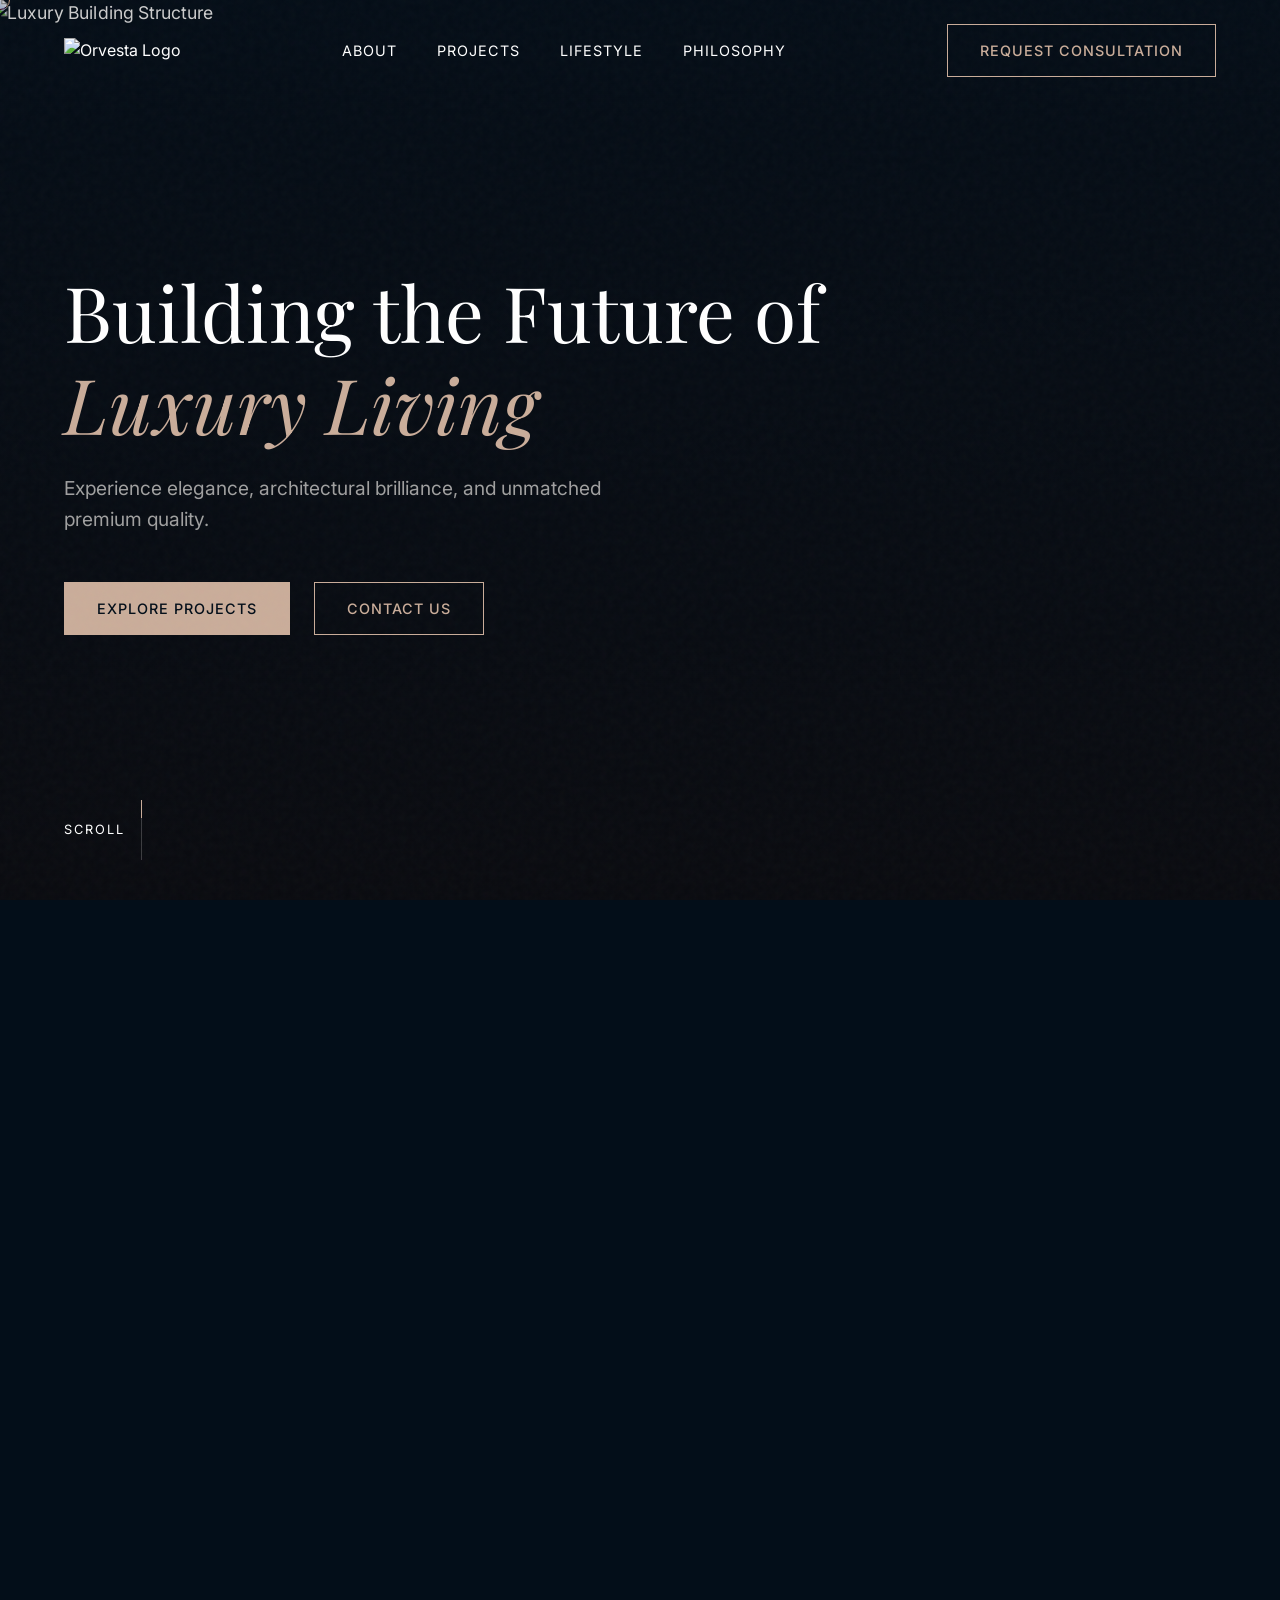
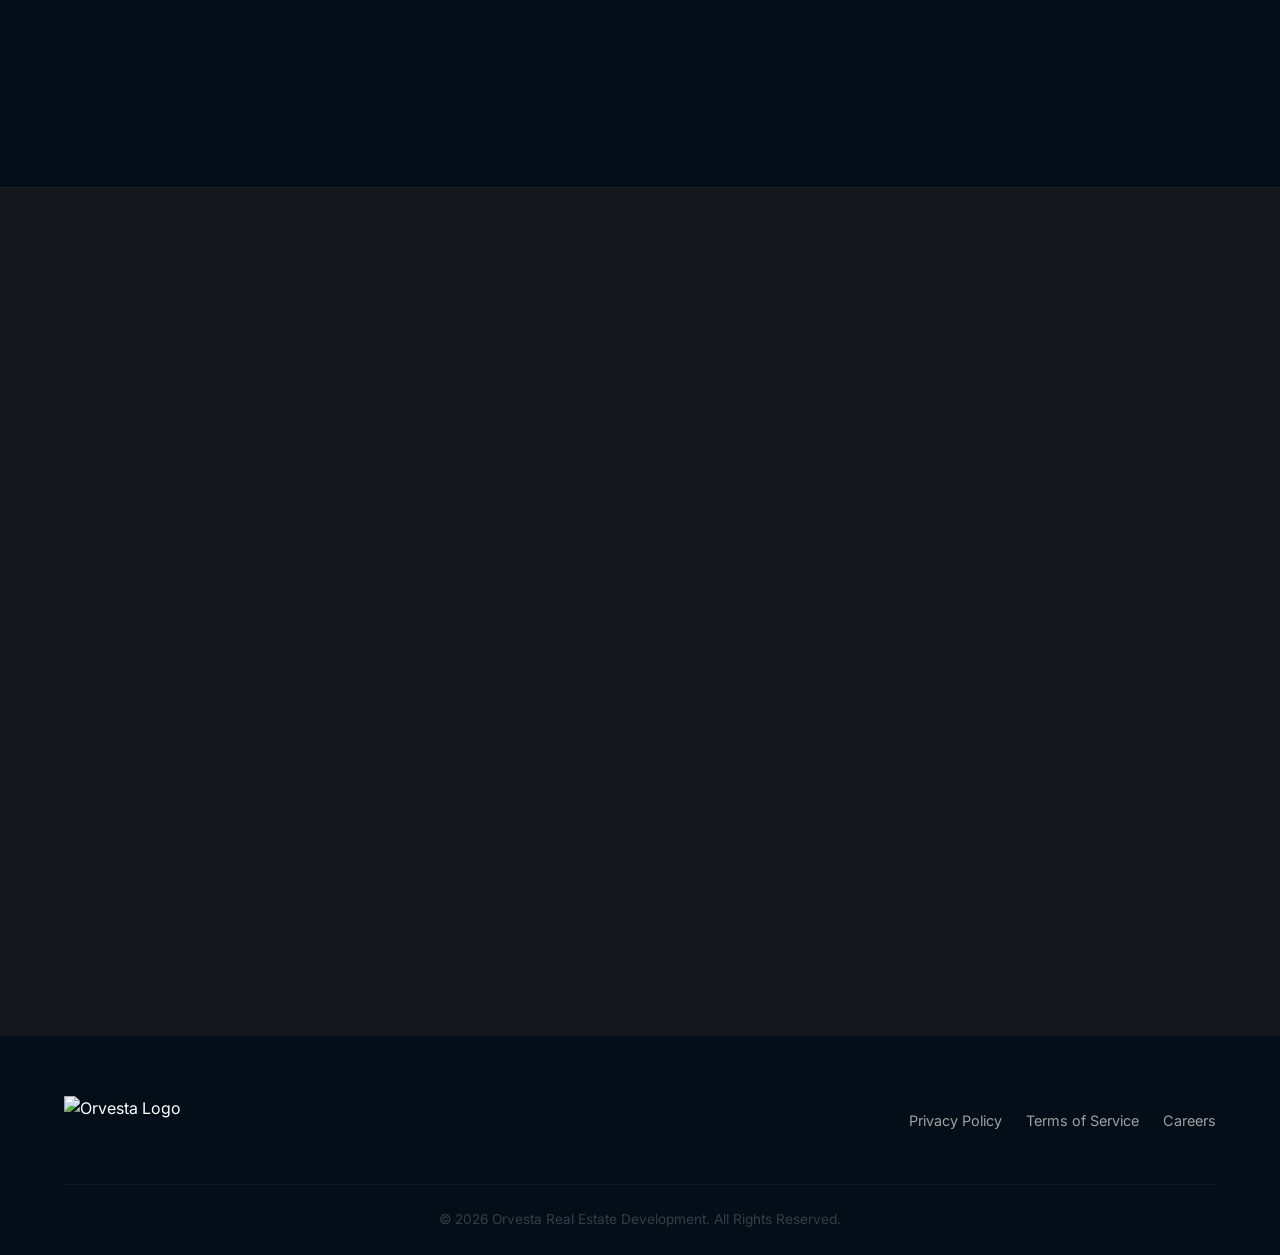
==== index.html @ 7f2d35cd "Update index.html" ====
<!doctype html>
<html lang="en">
  <head>
    <meta charset="UTF-8" />
    <meta name="viewport" content="width=device-width, initial-scale=1.0" />
    <title>Orvesta | Building the Future of Luxury Living</title>

    <!-- SEO Meta Tags -->
    <meta
      name="description"
      content="Orvesta is a premium real estate developer shaping the future of luxury living with architectural brilliance and elegant experiences."
    />

    <!-- Fonts -->
    <link rel="preconnect" href="https://fonts.googleapis.com" />
    <link rel="preconnect" href="https://fonts.gstatic.com" crossorigin />
    <link
      href="https://fonts.googleapis.com/css2?family=Inter:wght@300;400;500;600&family=Playfair+Display:ital,wght@0,400;0,600;0,700;1,400&display=swap"
      rel="stylesheet"
    />

    <!-- Styles -->
    <link rel="stylesheet" href="style.css" />
    <!-- Meta Pixel Code -->
    <script>
      !(function (f, b, e, v, n, t, s) {
        if (f.fbq) return;
        n = f.fbq = function () {
          n.callMethod
            ? n.callMethod.apply(n, arguments)
            : n.queue.push(arguments);
        };
        if (!f._fbq) f._fbq = n;
        n.push = n.loaded = !0;
        n.version = "2.0";
        n.queue = [];
        t = b.createElement(e);
        t.async = !0;
        t.src = v;
        s = b.getElementsByTagName(e)[0];
        s.parentNode.insertBefore(t, s);
      })(
        window,
        document,
        "script",
        "https://connect.facebook.net/en_US/fbevents.js",
      );

      fbq("init", "1561110049049858");
      fbq("track", "PageView");
    </script>

    <noscript>
      <img
        height="1"
        width="1"
        style="display: none"
        src="https://www.facebook.com/tr?id=61590304732752&ev=PageView&noscript=1"
      />
    </noscript>
    <!-- End Meta Pixel Code -->
  </head>
  <body>
    <!-- Ambient Noise Overlay -->
    <div class="noise-overlay"></div>

    <!-- Custom Cursor -->
    <div class="custom-cursor"></div>

    <!-- Navigation -->
    <nav class="navbar">
      <div class="nav-container">
        <a href="#" class="brand-logo">
          <img src="Logo/PNG%27s/PNG%27S/Full/BIEG.png" alt="Orvesta Logo" />
        </a>
        <div class="nav-links">
          <a href="#about" class="nav-link">About</a>
          <a href="#projects" class="nav-link">Projects</a>
          <a href="#lifestyle" class="nav-link">Lifestyle</a>
          <a href="#philosophy" class="nav-link">Philosophy</a>
        </div>
        <a href="#contact" class="btn btn-outline nav-cta desktop-only"
          >Request Consultation</a
        >
        <button class="mobile-menu-toggle" aria-label="Toggle Menu">
          <span></span>
          <span></span>
          <span></span>
        </button>
      </div>
    </nav>

    <!-- Hero Section -->
    <header id="hero" class="hero-section">
      <div class="hero-background">
        <img
          src="Building_imagery/Asset1.png"
          alt="Luxury Building Structure"
          class="hero-img"
        />
        <div class="hero-overlay"></div>
      </div>

      <div class="hero-content">
        <div class="hero-text-wrapper reveal-hero">
          <h1 class="hero-title">
            Building the Future of <br />
            <span>Luxury Living</span>
          </h1>
          <p class="hero-subtitle">
            Experience elegance, architectural brilliance, and unmatched premium
            quality.
          </p>
          <div class="hero-actions">
            <a href="#projects" class="btn btn-primary">Explore Projects</a>
            <a href="#contact" class="btn btn-outline">Contact Us</a>
          </div>
        </div>
      </div>
      <div class="scroll-indicator">
        <span>Scroll</span>
        <div class="scroll-line"></div>
      </div>
    </header>

    <!-- About Section -->
    <section id="about" class="about-section section-padding">
      <div class="container">
        <div class="about-grid">
          <div class="about-image-wrapper reveal-up">
            <img
              src="Characters/freepik__a-sideprofile-shot-of-a-woman-wearing-a-navy-blue-__895.png"
              alt="Orvesta Lifestyle"
              class="about-img main-img"
              loading="lazy"
            />
            <img
              src="orvesta%20inks/05d1159c22f7d28c7045c59aae3f6c34.jpg"
              alt="Texture Accent"
              class="about-img accent-img parallax-element"
              data-speed="0.05"
              loading="lazy"
            />
          </div>
          <div class="about-text reveal-up" style="transition-delay: 0.2s">
            <h4 class="section-kicker">Our Vision</h4>
            <h2 class="section-title">Redefining the Skyline with Purpose</h2>
            <p class="section-body">
              At Orvesta, our mission is to create more than just buildings; we
              craft immersive living experiences. Every development is a
              testament to our legacy in luxury real estate, merging
              architectural excellence with visionary design.
            </p>
            <p class="section-body">
              We believe in elegance that endures, creating spaces that inspire
              and elevate the everyday into the extraordinary.
            </p>
            <a href="#philosophy" class="link-arrow"
              >Discover Our Philosophy <span>&#8594;</span></a
            >
          </div>
        </div>
      </div>
    </section>

    <!-- Projects Showcase Section -->
    <section id="projects" class="projects-section section-padding">
      <div class="container">
        <div class="section-header reveal-up">
          <h4 class="section-kicker">Portfolio</h4>
          <h2 class="section-title">Signature Developments</h2>

          <!-- Filters -->
          <div class="project-filters" id="project-filters">
            <button class="filter-btn active" data-filter="all">All</button>
            <button class="filter-btn" data-filter="residential">
              Residential
            </button>
            <button class="filter-btn" data-filter="commercial">
              Commercial
            </button>
            <button class="filter-btn" data-filter="luxury">
              Luxury Villas
            </button>
          </div>
        </div>

        <div class="projects-grid" id="projects-grid">
          <!-- Project 1 -->
          <div class="project-card reveal-up" data-category="residential">
            <div class="project-img-wrapper">
              <img
                src="Building_imagery/e.jpeg"
                alt="Orvesta Residences"
                loading="lazy" style="  object-fit: contain;"
              />
              <div class="project-overlay">
                <span class="view-details">View Details</span>
              </div>
            </div>
            <div class="project-info">
              <h3 class="project-name">R237</h3>
              <p class="project-location">2nd District</p>
            </div>
          </div>

          <!-- Project 2 -->
          <div
            class="project-card reveal-up"
            data-category="luxury"
            style="transition-delay: 0.1s"
          >
            <div class="project-img-wrapper">
              <img
                src="Building_imagery/minimalist-architectural-building-details.jpg"
                alt="Aura Estates"
                loading="lazy"
              />
              <div class="project-overlay">
                <span class="view-details">View Details</span>
              </div>
            </div>
            <div class="project-info">
              <h3 class="project-name">Aura Estates</h3>
              <p class="project-location">Palm View, North Island</p>
            </div>
          </div>

          <!-- Project 3 -->
          <div
            class="project-card reveal-up"
            data-category="commercial"
            style="transition-delay: 0.2s"
          >
            <div class="project-img-wrapper">
              <img
                src="Building_imagery/abstract-background-architecture-lines-modern-architecture-detail.jpg"
                alt="Orion Business Hub"
                loading="lazy"
              />
              <div class="project-overlay">
                <span class="view-details">View Details</span>
              </div>
            </div>
            <div class="project-info">
              <h3 class="project-name">Orion Business Hub</h3>
              <p class="project-location">Financial Center</p>
            </div>
          </div>

          <!-- Project 4 -->
          <div
            class="project-card reveal-up"
            data-category="residential"
            style="transition-delay: 0.3s"
          >
            <div class="project-img-wrapper">
              <img
                src="photo ai/freepik__modern-apartment-side-entrance-corridor-3-meters-w__49891.png"
                alt="Elysium Residences"
                loading="lazy"
              />
              <div class="project-overlay">
                <span class="view-details">View Details</span>
              </div>
            </div>
            <div class="project-info">
              <h3 class="project-name">Elysium Residences</h3>
              <p class="project-location">Marina Bay</p>
            </div>
          </div>
        </div>
      </div>
    </section>

    <!-- Lifestyle Section -->
    <section id="lifestyle" class="lifestyle-section">
      <div
        class="lifestyle-parallax-bg"
        style="
          background-image: url(&quot;Characters/freepik__candid-i-with-natural-textures-and-highly-realisti__892.png&quot;);
        "
      >
        <div class="lifestyle-overlay"></div>
      </div>
      <div class="lifestyle-content container text-center reveal-up">
        <h2 class="lifestyle-quote">
          "Life at Orvesta is not just living — <br class="desktop-br" />
          it’s experiencing elegance."
        </h2>
      </div>
    </section>

    <!-- Architecture Philosophy Section -->
    <section id="philosophy" class="philosophy-section section-padding">
      <div class="container">
        <div class="philosophy-grid">
          <div class="philosophy-text reveal-up">
            <h4 class="section-kicker">Architecture</h4>
            <h2 class="section-title">Minimalism Meets Grandeur</h2>
            <p class="section-body">
              Our architectural approach removes the unnecessary, allowing the
              pure beauty of materials, space, and light to take precedence. We
              design for the future while remaining grounded in timeless
              aesthetic principles.
            </p>
            <div class="animated-line"></div>
          </div>
          <div
            class="philosophy-visual reveal-up"
            style="transition-delay: 0.2s"
          >
            <img
              src="orvesta%20inks/freepik__remove-all-text-from-the-book-cover-keeping-cover-__19636.png"
              alt="Abstract Architecture Element"
              class="abstract-texture"
              loading="lazy"
            />
            <img
              src="Building_imagery/d35ee0b6-8bc6-4fe1-9c59-b0a3261ef371.jpg"
              alt="Detail"
              class="detail-img parallax-element"
              data-speed="0.1"
              loading="lazy"
            />
          </div>
        </div>
      </div>
    </section>

    <!-- Contact Section -->
    <section id="contact" class="contact-section section-padding">
      <div class="container contact-container">
        <div class="contact-info reveal-up">
          <h2 class="section-title">Request a Private Consultation</h2>
          <p class="section-body">
            Connect with our dedicated advisors to explore available properties
            and investment opportunities.
          </p>
          <div class="contact-details">
            <p><strong>Email:</strong> Orvesta@orvesta.com</p>
            <p><strong>Phone:</strong> +20 (000) ORVESTA</p>
            <p><strong>Headquarters:</strong>El-Sherouck City , 2nd District</p>
          </div>
        </div>

        <div
          class="contact-form-wrapper reveal-up"
          style="transition-delay: 0.2s"
        >
          <form id="consultation-form" class="luxury-form">
            <div class="form-group">
              <label for="name">Full Name</label>
              <input
                type="text"
                id="name"
                name="name"
                required
                placeholder="Orvesta Client"
              />
            </div>
            <div class="form-group">
              <label for="email">Email Address</label>
              <input
                type="email"
                id="email"
                name="email"
                required
                placeholder="orvesta@orvesta.com"
              />
            </div>
            <div class="form-group">
              <label for="phone">Phone Number</label>
              <input
                type="tel"
                id="phone"
                name="phone"
                placeholder="+20 (000) ORVESTA"
              />
            </div>
            <div class="form-group">
              <label for="message">Your Message</label>
              <textarea
                id="message"
                name="message"
                rows="4"
                required
                placeholder="I am interested in exploring properties..."
              ></textarea>
            </div>
            <button
              type="submit"
              class="btn btn-primary btn-full"
              id="submit-btn"
            >
              <span class="btn-text">Submit Request</span>
              <span class="btn-loader" style="display: none">Sending...</span>
            </button>
            <div id="form-status" class="form-status"></div>
          </form>
        </div>
      </div>
    </section>

    <!-- Footer -->
    <footer class="footer">
      <div class="container">
        <div class="footer-top">
          <img
            src="Logo/PNG's/PNG'S/word mark/bieg.png"
            alt="Orvesta Logo"
            class="footer-logo"
          />
          <div class="footer-links">
            <a href="#">Privacy Policy</a>
            <a href="#">Terms of Service</a>
            <a href="#">Careers</a>
          </div>
        </div>
        <div class="footer-bottom">
          <p>
            &copy; 2026 Orvesta Real Estate Development. All Rights Reserved.
          </p>
        </div>
      </div>
    </footer>

    <!-- Scripts -->
    <script type="module" src="js/main.js"></script>
    <script>
      document
        .getElementById("consultation-form")
        .addEventListener("submit", function () {
          fbq("track", "Lead");
        });
    </script>
  </body>
</html>
---- style.css ----
/* CSS Variables - Design System */
:root {
  --color-bg: #030e19;
  --color-gold: #caad9a;
  --color-white: #FFFFFF;
  --color-gray: #A0A0A0;
  --color-dark-gray: #16161D;

  --font-heading: 'Playfair Display', serif;
  --font-body: 'Inter', sans-serif;

  --transition-smooth: all 0.6s cubic-bezier(0.16, 1, 0.3, 1);
  --transition-fast: all 0.3s ease;
}

/* Base Styles */
* {
  margin: 0;
  padding: 0;
  box-sizing: border-box;
}

html {
  scroll-behavior: smooth;
}

body {
  background-color: var(--color-bg);
  color: var(--color-white);
  font-family: var(--font-body);
  line-height: 1.6;
  overflow-x: hidden;
  cursor: none;
  /* For custom cursor */
}

/* Custom Cursor */
.custom-cursor {
  position: fixed;
  top: 0;
  left: 0;
  width: 20px;
  height: 20px;
  border: 1px solid var(--color-gold);
  border-radius: 50%;
  transform: translate(-50%, -50%);
  pointer-events: none;
  z-index: 9999;
  transition: width 0.3s, height 0.3s, background-color 0.3s;
  mix-blend-mode: difference;
}

.custom-cursor.hover {
  width: 50px;
  height: 50px;
  background-color: rgba(200, 164, 93, 0.2);
}

/* Noise Overlay */
.noise-overlay {
  position: fixed;
  top: 0;
  left: 0;
  width: 100vw;
  height: 100vh;
  pointer-events: none;
  z-index: 9998;
  opacity: 0.03;
  background-image: url("data:image/svg+xml,%3Csvg viewBox='0 0 200 200' xmlns='http://www.w3.org/2000/svg'%3E%3Cfilter id='noiseFilter'%3E%3CfeTurbulence type='fractalNoise' baseFrequency='0.65' numOctaves='3' stitchTiles='stitch'/%3E%3C/filter%3E%3Crect width='100%25' height='100%25' filter='url(%23noiseFilter)'/%3E%3C/svg%3E");
}

/* Typography */
h1,
h2,
h3,
h4 {
  font-family: var(--font-heading);
  font-weight: 400;
  line-height: 1.2;
}

a {
  text-decoration: none;
  color: inherit;
}

.container {
  max-width: 1400px;
  margin: 0 auto;
  padding: 0 5%;
}

.section-padding {
  padding: 120px 0;
}

.text-center {
  text-align: center;
}

/* Buttons */
.btn {
  display: inline-block;
  padding: 14px 32px;
  font-family: var(--font-body);
  font-size: 0.9rem;
  font-weight: 500;
  letter-spacing: 1px;
  text-transform: uppercase;
  transition: var(--transition-fast);
  cursor: none;
  /* handeled by custom cursor */
  border: 1px solid transparent;
}

.btn-primary {
  background-color: var(--color-gold);
  color: var(--color-bg);
}

.btn-primary:hover {
  background-color: #d8b46d;
  box-shadow: 0 0 20px rgba(200, 164, 93, 0.3);
}

.btn-outline {
  border-color: var(--color-gold);
  color: var(--color-gold);
  background-color: transparent;
}

.btn-outline:hover {
  background-color: var(--color-gold);
  color: var(--color-bg);
}

/* Navigation */
.navbar {
  position: fixed;
  top: 0;
  left: 0;
  width: 100%;
  padding: 24px 0;
  z-index: 1000;
  transition: var(--transition-fast);
}

.mobile-menu-toggle {
  display: none;
}

.navbar.scrolled {
  background-color: rgba(11, 11, 15, 0.9);
  backdrop-filter: blur(10px);
  padding: 16px 0;
  border-bottom: 1px solid rgba(255, 255, 255, 0.05);
}

.nav-container {
  display: flex;
  justify-content: space-between;
  align-items: center;
  max-width: 1600px;
  margin: 0 auto;
  padding: 0 5%;
}

.brand-logo img {
  height: 56px;
  width: auto;
}

.nav-links {
  display: flex;
  gap: 40px;
}

.nav-link {
  font-family: var(--font-body);
  font-size: 0.9rem;
  letter-spacing: 1px;
  text-transform: uppercase;
  position: relative;
  transition: color 0.3s;
}

.nav-link::after {
  content: '';
  position: absolute;
  bottom: -4px;
  left: 0;
  width: 0;
  height: 1px;
  background-color: var(--color-gold);
  transition: width 0.3s;
}

.nav-link:hover {
  color: var(--color-gold);
}

.nav-link:hover::after {
  width: 100%;
}

/* Hero Section */
.hero-section {
  position: relative;
  height: 100vh;
  min-height: 700px;
  display: flex;
  align-items: center;
  overflow: hidden;
}

.hero-background {
  position: absolute;
  top: 0;
  left: 0;
  width: 100%;
  height: 100%;
  z-index: 1;
}

.hero-img {
  width: 100%;
  height: 100%;
  object-fit: cover;
  transform: scale(1.1);
  animation: zoomBg 20s infinite alternate linear;
}

@keyframes zoomBg {
  0% {
    transform: scale(1);
  }

  100% {
    transform: scale(1.1);
  }
}

.hero-overlay {
  position: absolute;
  top: 0;
  left: 0;
  width: 100%;
  height: 100%;
  background: linear-gradient(180deg, rgba(11, 11, 15, 0.2) 0%, rgba(11, 11, 15, 0.9) 100%);
}

.hero-content {
  position: relative;
  z-index: 2;
  width: 100%;
  padding: 0 5%;
  max-width: 1600px;
  margin: 0 auto;
}

.hero-wordmark {
  height: 40px;
  margin-bottom: 24px;
  opacity: 0.8;
}

.hero-title {
  font-size: clamp(3rem, 6vw, 6rem);
  margin-bottom: 24px;
}

.hero-title span {
  color: var(--color-gold);
  font-style: italic;
}

.hero-subtitle {
  font-size: 1.2rem;
  color: var(--color-gray);
  max-width: 600px;
  margin-bottom: 48px;
}

.hero-actions {
  display: flex;
  gap: 24px;
}

.scroll-indicator {
  position: absolute;
  bottom: 40px;
  left: 5%;
  z-index: 2;
  display: flex;
  align-items: center;
  gap: 16px;
  font-size: 0.8rem;
  letter-spacing: 2px;
  text-transform: uppercase;
}

.scroll-line {
  width: 1px;
  height: 60px;
  background-color: rgba(255, 255, 255, 0.2);
  position: relative;
  overflow: hidden;
}

.scroll-line::after {
  content: '';
  position: absolute;
  top: 0;
  left: 0;
  width: 100%;
  height: 30%;
  background-color: var(--color-gold);
  animation: scrollAnim 2s infinite ease-in-out;
}

@keyframes scrollAnim {
  0% {
    transform: translateY(-100%);
  }

  100% {
    transform: translateY(300%);
  }
}

/* Animations & Reveals */
.reveal-up {
  opacity: 0;
  transform: translateY(40px);
  transition: opacity 1s cubic-bezier(0.16, 1, 0.3, 1), transform 1s cubic-bezier(0.16, 1, 0.3, 1);
}

.reveal-up.active {
  opacity: 1;
  transform: translateY(0);
}

.reveal-hero {
  animation: fadeUpIn 1.5s cubic-bezier(0.16, 1, 0.3, 1) forwards;
}

@keyframes fadeUpIn {
  from {
    opacity: 0;
    transform: translateY(40px);
  }

  to {
    opacity: 1;
    transform: translateY(0);
  }
}

/* Typography Details */
.section-kicker {
  font-family: var(--font-body);
  color: var(--color-gold);
  text-transform: uppercase;
  letter-spacing: 2px;
  font-size: 0.9rem;
  margin-bottom: 16px;
}

.section-title {
  font-size: clamp(2.5rem, 4vw, 3.5rem);
  margin-bottom: 32px;
}

.section-body {
  color: var(--color-gray);
  font-size: 1.1rem;
  margin-bottom: 24px;
  max-width: 600px;
}

/* About Section */
.about-grid {
  display: grid;
  grid-template-columns: 1fr 1fr;
  gap: 80px;
  align-items: center;
}

.about-image-wrapper {
  position: relative;
  height: 700px;
}

.about-img {
  position: absolute;
  object-fit: cover;
}

.main-img {
  width: 80%;
  height: 90%;
  bottom: 0;
  left: 0;
  z-index: 2;
  filter: grayscale(20%);
}

.accent-img {
  width: 50%;
  height: 60%;
  top: 0;
  right: 0;
  z-index: 1;
  opacity: 0.4;
  mix-blend-mode: screen;
}

.link-arrow {
  display: inline-flex;
  align-items: center;
  gap: 8px;
  color: var(--color-gold);
  font-family: var(--font-heading);
  font-size: 1.2rem;
  font-style: italic;
  margin-top: 24px;
  transition: gap 0.3s;
}

.link-arrow:hover {
  gap: 16px;
}

/* Projects Section */
.section-header {
  margin-bottom: 60px;
  display: flex;
  flex-direction: column;
  align-items: flex-start;
}

.project-filters {
  display: flex;
  gap: 16px;
  margin-top: 24px;
}

.filter-btn {
  background: transparent;
  border: 1px solid rgba(255, 255, 255, 0.1);
  color: var(--color-gray);
  padding: 8px 24px;
  font-family: var(--font-body);
  font-size: 0.9rem;
  border-radius: 30px;
  cursor: none;
  transition: var(--transition-fast);
}

.filter-btn:hover,
.filter-btn.active {
  border-color: var(--color-gold);
  color: var(--color-white);
  background: rgba(200, 164, 93, 0.1);
}

.projects-grid {
  display: grid;
  grid-template-columns: repeat(auto-fill, minmax(350px, 1fr));
  gap: 40px;
}

.project-card {
  group: project;
  cursor: none;
  transition: var(--transition-smooth);
}

.project-img-wrapper {
  position: relative;
  overflow: hidden;
  aspect-ratio: 4/5;
  margin-bottom: 24px;
}

.project-img-wrapper img {
  width: 100%;
  height: 100%;
  object-fit: cover;
  transition: transform 0.8s cubic-bezier(0.16, 1, 0.3, 1);
}

.project-overlay {
  position: absolute;
  top: 0;
  left: 0;
  width: 100%;
  height: 100%;
  background: rgba(11, 11, 15, 0.4);
  display: flex;
  align-items: center;
  justify-content: center;
  opacity: 0;
  transition: var(--transition-smooth);
}

.view-details {
  color: var(--color-white);
  font-family: var(--font-heading);
  font-style: italic;
  font-size: 1.5rem;
  transform: translateY(20px);
  transition: var(--transition-smooth);
}

.project-card:hover .project-img-wrapper img {
  transform: scale(1.05);
}

.project-card:hover .project-overlay {
  opacity: 1;
}

.project-card:hover .view-details {
  transform: translateY(0);
}

.project-name {
  font-size: 1.5rem;
  margin-bottom: 8px;
}

.project-location {
  color: var(--color-gray);
  font-size: 0.9rem;
  letter-spacing: 1px;
  text-transform: uppercase;
}

/* Lifestyle Section */
.lifestyle-section {
  position: relative;
  height: 80vh;
  display: flex;
  align-items: center;
  justify-content: center;
  overflow: hidden;
}

.lifestyle-parallax-bg {
  position: absolute;
  top: -20%;
  left: 0;
  width: 100%;
  height: 140%;
  background-size: cover;
  background-position: center;
  background-attachment: fixed;
  z-index: 1;
}

.lifestyle-overlay {
  position: absolute;
  top: 0;
  left: 0;
  width: 100%;
  height: 100%;
  background: rgba(11, 11, 15, 0.6);
}

.lifestyle-content {
  position: relative;
  z-index: 2;
}

.lifestyle-quote {
  font-size: clamp(2rem, 5vw, 4rem);
  font-style: italic;
  max-width: 900px;
  margin: 0 auto;
  line-height: 1.3;
}

/* Philosophy Section */
.philosophy-grid {
  display: grid;
  grid-template-columns: 1fr 1fr;
  gap: 80px;
  align-items: center;
}

.animated-line {
  height: 1px;
  background-color: var(--color-gold);
  width: 0;
  margin-top: 40px;
  transition: width 1s cubic-bezier(0.16, 1, 0.3, 1);
}

.philosophy-text.active .animated-line {
  width: 100%;
}

.philosophy-visual {
  position: relative;
  height: 600px;
}

.abstract-texture {
  position: absolute;
  top: 0;
  left: 0;
  width: 100%;
  height: 100%;
  object-fit: contain;
  opacity: 0.1;
  mix-blend-mode: color-dodge;
}

.detail-img {
  position: absolute;
  top: 10%;
  right: 10%;
  width: 70%;
  height: 80%;
  object-fit: cover;
  border: 1px solid rgba(200, 164, 93, 0.3);
}

/* Contact Section */
.contact-section {
  background-color: var(--color-dark-gray);
  border-top: 1px solid rgba(255, 255, 255, 0.05);
}

.contact-container {
  display: grid;
  grid-template-columns: 1fr 1fr;
  gap: 80px;
}

.contact-details {
  margin-top: 40px;
  display: flex;
  flex-direction: column;
  gap: 16px;
}

.contact-details p {
  color: var(--color-gray);
}

.contact-details strong {
  color: var(--color-white);
  font-weight: normal;
  display: inline-block;
  width: 120px;
}

.luxury-form {
  background: var(--color-bg);
  padding: 40px;
  border: 1px solid rgba(255, 255, 255, 0.05);
}

.form-group {
  margin-bottom: 24px;
}

.form-group label {
  display: block;
  font-size: 0.85rem;
  text-transform: uppercase;
  letter-spacing: 1px;
  margin-bottom: 8px;
  color: var(--color-gray);
}

.form-group input,
.form-group textarea {
  width: 100%;
  background: transparent;
  border: none;
  border-bottom: 1px solid rgba(255, 255, 255, 0.2);
  padding: 12px 0;
  color: var(--color-white);
  font-family: var(--font-body);
  font-size: 1rem;
  transition: var(--transition-fast);
}

.form-group input:focus,
.form-group textarea:focus {
  outline: none;
  border-bottom-color: var(--color-gold);
}

.form-group input::placeholder,
.form-group textarea::placeholder {
  color: rgba(255, 255, 255, 0.1);
}

.btn-full {
  width: 100%;
  text-align: center;
  position: relative;
  overflow: hidden;
}

.form-status {
  margin-top: 16px;
  font-size: 0.9rem;
  text-align: center;
}

.form-status.success {
  color: var(--color-gold);
}

/* Footer */
.footer {
  padding: 60px 0 24px;
  border-top: 1px solid rgba(255, 255, 255, 0.05);
}

.footer-top {
  display: flex;
  justify-content: space-between;
  align-items: center;
  margin-bottom: 40px;
}

.footer-logo {
  height: 48px;
}

.footer-links {
  display: flex;
  gap: 24px;
}

.footer-links a {
  color: var(--color-gray);
  font-size: 0.9rem;
  transition: color 0.3s;
}

.footer-links a:hover {
  color: var(--color-white);
}

.footer-bottom {
  text-align: center;
  color: rgba(255, 255, 255, 0.2);
  font-size: 0.85rem;
  padding-top: 24px;
  border-top: 1px solid rgba(255, 255, 255, 0.05);
}

/* Responsive */

/* Laptop / Large Tablets (1024px to 1200px) */
@media (max-width: 1200px) {
  .hero-title {
    font-size: clamp(3rem, 7vw, 5rem);
  }

  .about-grid,
  .philosophy-grid {
    gap: 40px;
  }

  .project-filters {
    flex-wrap: wrap;
  }
}

/* Tablets (768px to 1024px) */
@media (max-width: 1024px) {

  .about-grid,
  .philosophy-grid,
  .contact-container {
    grid-template-columns: 1fr;
    gap: 60px;
  }

  .about-image-wrapper,
  .philosophy-visual {
    height: 500px;
  }

  .about-text,
  .philosophy-text {
    order: 1;
  }

  .about-image-wrapper {
    order: -1;
  }

  /* Mobile menu logic */
  .desktop-only {
    display: none !important;
  }

  .mobile-menu-toggle {
    display: flex;
    flex-direction: column;
    justify-content: space-between;
    width: 30px;
    height: 20px;
    background: transparent;
    border: none;
    cursor: none;
    z-index: 1001;
  }

  .mobile-menu-toggle span {
    width: 100%;
    height: 2px;
    background-color: var(--color-white);
    transition: var(--transition-fast);
  }

  .mobile-menu-toggle.active span:nth-child(1) {
    transform: translateY(9px) rotate(45deg);
  }

  .mobile-menu-toggle.active span:nth-child(2) {
    opacity: 0;
  }

  .mobile-menu-toggle.active span:nth-child(3) {
    transform: translateY(-9px) rotate(-45deg);
  }

  .nav-links {
    position: fixed;
    top: 0;
    right: -100%;
    width: 100%;
    height: 100vh;
    background-color: var(--color-bg);
    flex-direction: column;
    justify-content: center;
    align-items: center;
    transition: right 0.5s cubic-bezier(0.16, 1, 0.3, 1);
    z-index: 1000;
  }

  .nav-links.active {
    right: 0;
  }

  .nav-link {
    font-size: 1.5rem;
    margin: 15px 0;
  }
}

/* Mobile Devices (up to 768px) */
@media (max-width: 768px) {
  .section-padding {
    padding: 80px 0;
  }

  .hero-title {
    font-size: clamp(2.5rem, 10vw, 3.5rem);
  }

  .hero-subtitle {
    font-size: 1rem;
  }

  .hero-actions {
    flex-direction: column;
    width: 100%;
  }

  .hero-actions .btn {
    width: 100%;
    text-align: center;
  }

  .projects-grid {
    grid-template-columns: 1fr;
  }

  .about-image-wrapper,
  .philosophy-visual {
    height: 600px;
  }

  .lifestyle-section {
    height: 80vh;
    padding: 0;
  }

  .lifestyle-parallax-bg {
    background-attachment: scroll;
    height: 100% !important;
    width: 100% !important;
    top: 0;
    left: 0;
    transform: none !important;
  }

  .lifestyle-quote {
    font-size: 2rem;
    padding: 0 20px;
  }

  .desktop-br {
    display: none;
  }

  .luxury-form {
    padding: 24px;
  }

  .footer-top {
    flex-direction: column;
    gap: 32px;
    align-items: center;
    text-align: center;
  }

  .footer-links {
    flex-wrap: wrap;
    justify-content: center;
  }
}

/* Small Mobile (up to 480px) */
@media (max-width: 480px) {
  .hero-title {
    font-size: 2.5rem;
  }

  .section-title {
    font-size: 2rem;
  }

  .project-img-wrapper {
    aspect-ratio: 1/1;
  }
}

/* Utility for disabling scroll when menu is open */
.no-scroll {
  overflow: hidden;
}
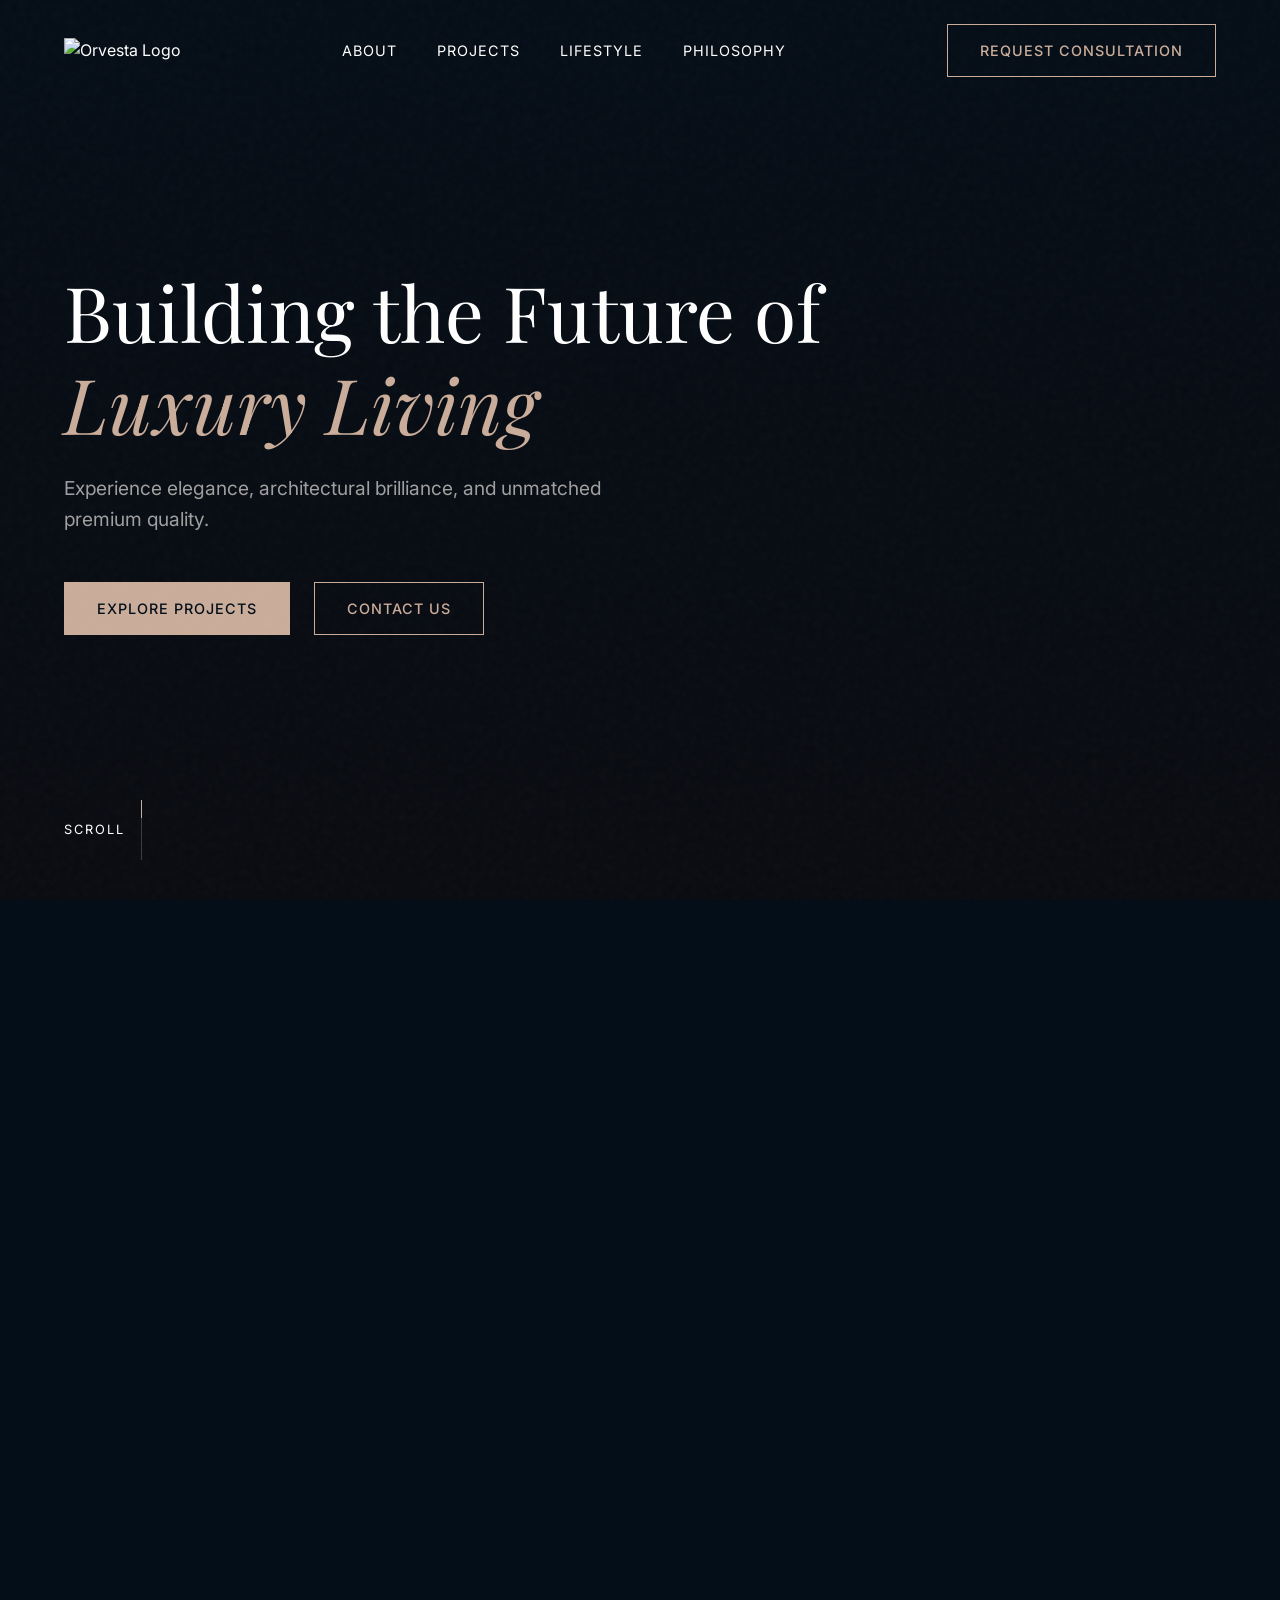
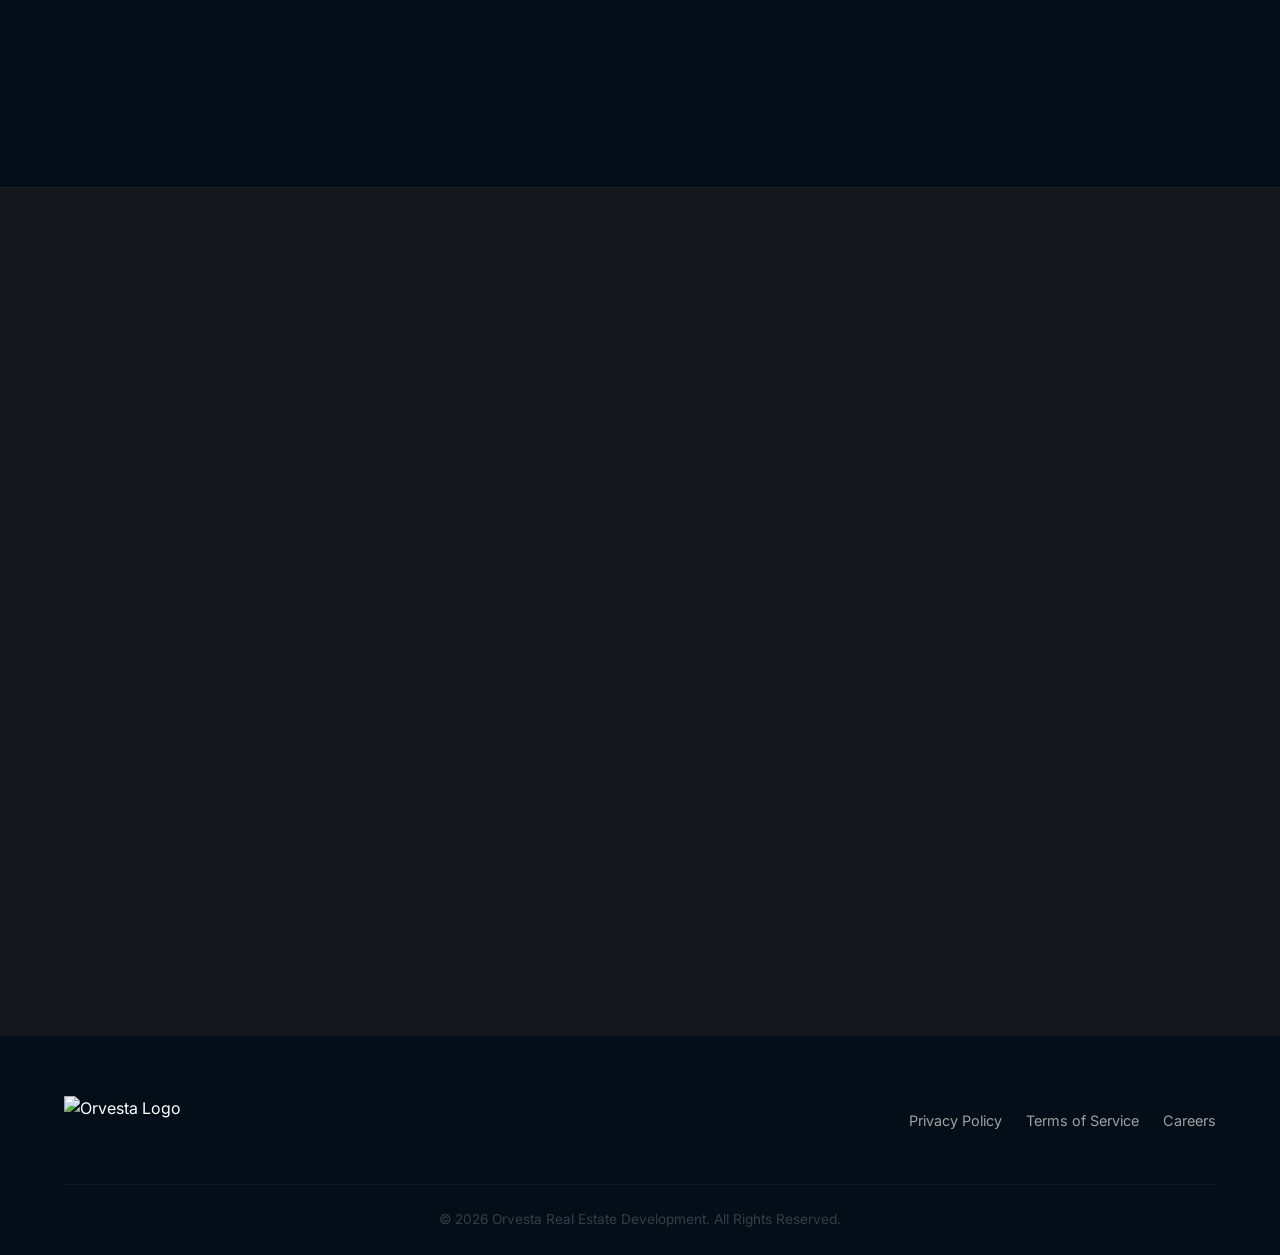
==== commit 4fe7fd14: "Update image source in hero section" ====
--- a/index.html
+++ b/index.html
@@ -94,7 +94,7 @@
     <header id="hero" class="hero-section">
       <div class="hero-background">
         <img
-          src="Building_imagery/Asset1.png"
+          src="Building_imagery/Asset1.png
           alt="Luxury Building Structure"
           class="hero-img"
         />
@@ -187,7 +187,7 @@
 
         <div class="projects-grid" id="projects-grid">
           <!-- Project 1 -->
-          <div class="project-card reveal-up" data-category="residential">
+          <a href="Projects/R237/index.html" class="project-card reveal-up" data-category="residential" style="display: block;">
             <div class="project-img-wrapper">
               <img
                 src="Building_imagery/e.jpeg"
@@ -202,7 +202,7 @@
               <h3 class="project-name">R237</h3>
               <p class="project-location">2nd District</p>
             </div>
-          </div>
+          </a>
 
           <!-- Project 2 -->
           <div
@@ -407,7 +407,7 @@
       <div class="container">
         <div class="footer-top">
           <img
-            src="Logo/PNG's/PNG'S/word mark/bieg.png"
+            src="Logo/PNG%27s/PNG%27S/Full/WHITE.png"
             alt="Orvesta Logo"
             class="footer-logo"
           />
--- a/style.css
+++ b/style.css
@@ -30,30 +30,12 @@
   font-family: var(--font-body);
   line-height: 1.6;
   overflow-x: hidden;
-  cursor: none;
+  /* cursor: none; */
   /* For custom cursor */
 }
 
-/* Custom Cursor */
 .custom-cursor {
-  position: fixed;
-  top: 0;
-  left: 0;
-  width: 20px;
-  height: 20px;
-  border: 1px solid var(--color-gold);
-  border-radius: 50%;
-  transform: translate(-50%, -50%);
-  pointer-events: none;
-  z-index: 9999;
-  transition: width 0.3s, height 0.3s, background-color 0.3s;
-  mix-blend-mode: difference;
-}
-
-.custom-cursor.hover {
-  width: 50px;
-  height: 50px;
-  background-color: rgba(200, 164, 93, 0.2);
+  display: none !important;
 }
 
 /* Noise Overlay */
@@ -108,7 +90,7 @@
   letter-spacing: 1px;
   text-transform: uppercase;
   transition: var(--transition-fast);
-  cursor: none;
+  /* cursor: none; */
   /* handeled by custom cursor */
   border: 1px solid transparent;
 }
@@ -453,7 +435,7 @@
   font-family: var(--font-body);
   font-size: 0.9rem;
   border-radius: 30px;
-  cursor: none;
+  /* cursor: none; */
   transition: var(--transition-fast);
 }
 
@@ -472,7 +454,7 @@
 
 .project-card {
   group: project;
-  cursor: none;
+  /* cursor: none; */
   transition: var(--transition-smooth);
 }
 
@@ -812,7 +794,7 @@
     height: 20px;
     background: transparent;
     border: none;
-    cursor: none;
+    /* cursor: none; */
     z-index: 1001;
   }
 
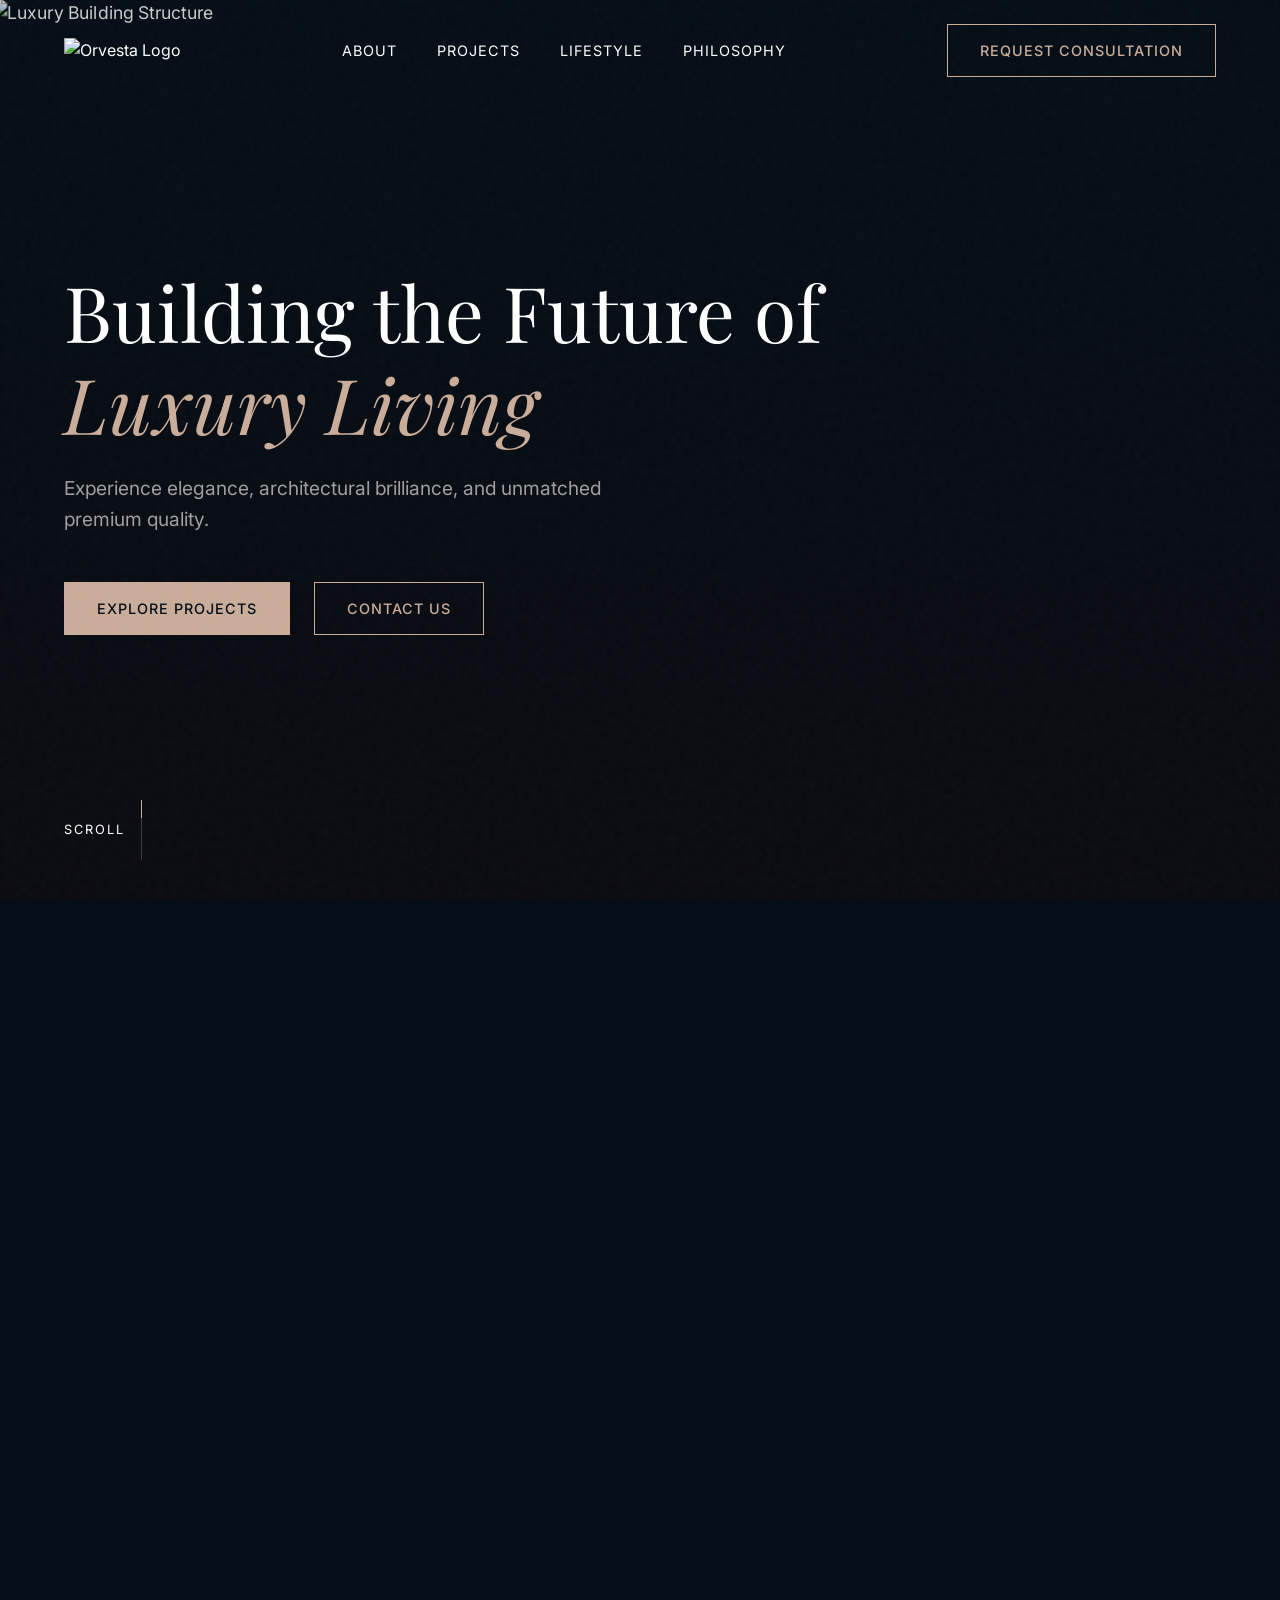
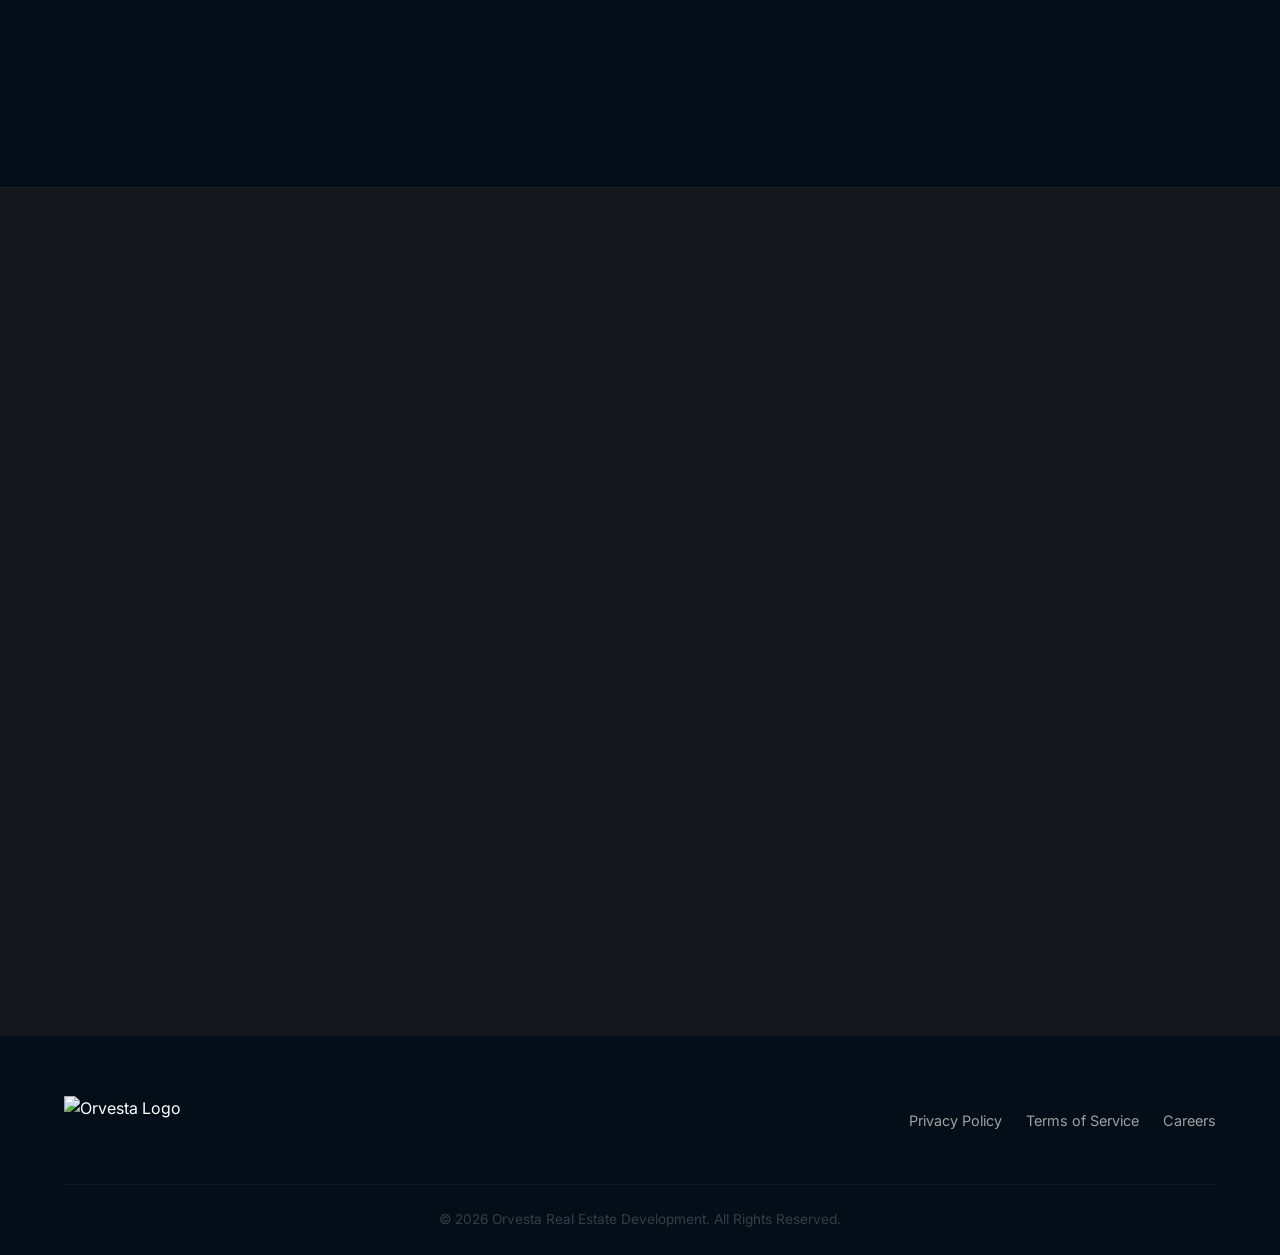
==== commit eed180ca: "Fix image source formatting in hero section" ====
--- a/index.html
+++ b/index.html
@@ -94,7 +94,7 @@
     <header id="hero" class="hero-section">
       <div class="hero-background">
         <img
-          src="Building_imagery/Asset1.png
+          src="Building_imagery/Asset1.png"
           alt="Luxury Building Structure"
           class="hero-img"
         />
